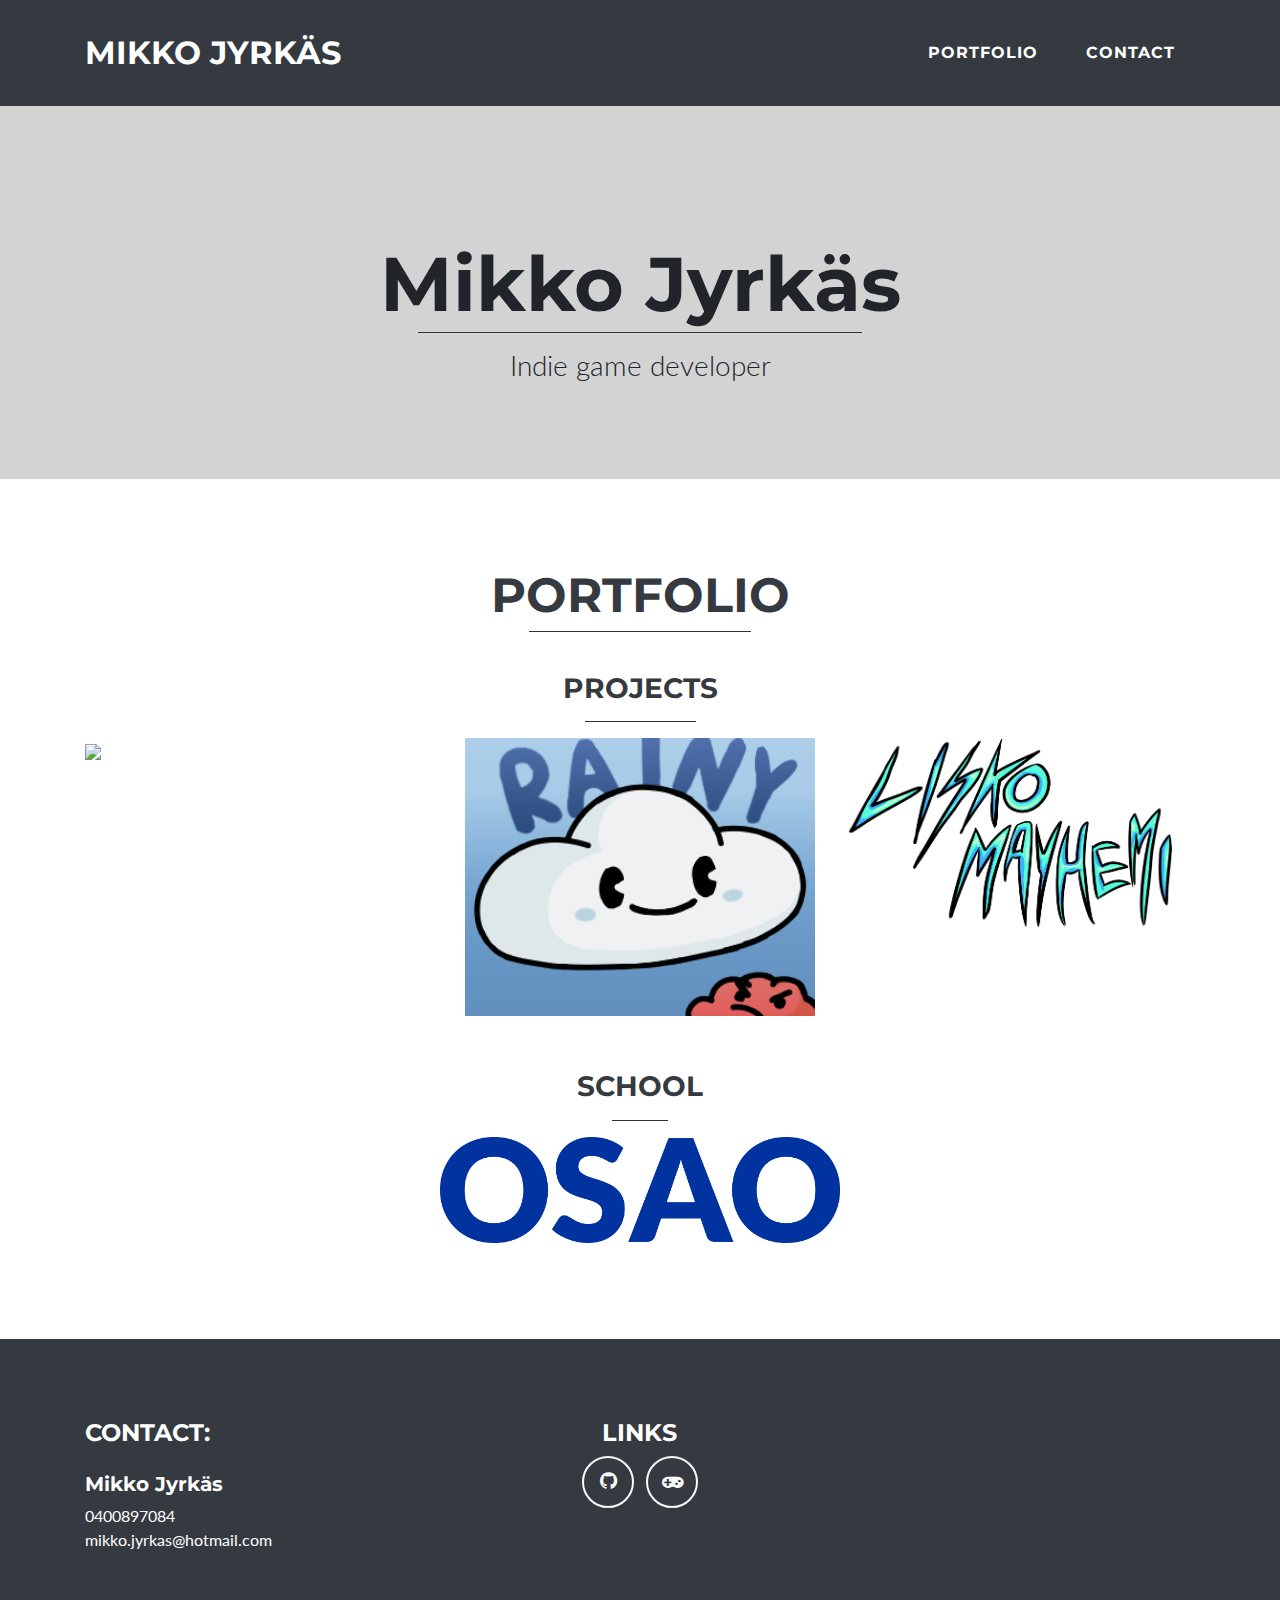
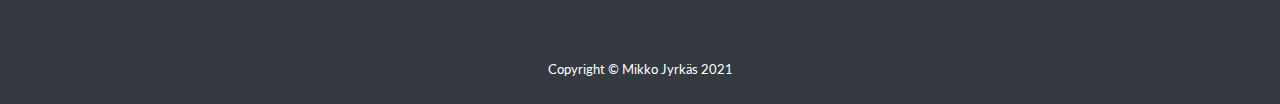
==== home.html @ 2adc02e4 "Update" ====
<!DOCTYPE html>
<html lang="en">

<head>
    <meta charset="utf-8">
    <meta name="viewport" content="width=device-width, initial-scale=1.0, shrink-to-fit=no">
    <title>Home - Mikko Jyrkäs</title>
    <meta name="description" content="Indie game developer">
    <link rel = "icon" href = "assets/img/icon.png" type = "image/x-icon"> 
    <link rel="stylesheet" href="assets/bootstrap/css/bootstrap.min.css">
    <link rel="stylesheet" href="https://fonts.googleapis.com/css?family=Montserrat:400,700">
    <link rel="stylesheet" href="https://fonts.googleapis.com/css?family=Lato:400,700,400italic,700italic">
    <link rel="stylesheet" href="assets/fonts/fontawesome-all.min.css">
    <link rel="stylesheet" href="assets/fonts/font-awesome.min.css">
    <link rel="stylesheet" href="assets/fonts/fontawesome5-overrides.min.css">

</head>

<body id="page-top">
    <nav class="navbar navbar-dark navbar-expand-lg fixed-top bg-dark text-uppercase" id="mainNav">
        <div class="container"><a class="navbar-brand js-scroll-trigger" href="#page-top">Mikko Jyrkäs</a><button data-toggle="collapse" data-target="#navbarResponsive" class="navbar-toggler navbar-toggler-right text-uppercase bg-dark text-white rounded" aria-controls="navbarResponsive"
                aria-expanded="false" aria-label="Toggle navigation"><i class="fa fa-bars"></i></button>
            <div class="collapse navbar-collapse" id="navbarResponsive">
                <ul class="nav navbar-nav ml-auto">
                    <li class="nav-item mx-0 mx-lg-1" role="presentation"><a class="nav-link py-3 px-0 px-lg-3 rounded js-scroll-trigger" href="#portfolio">Portfolio</a></li>
                    <li class="nav-item mx-0 mx-lg-1" role="presentation"></li>
                    <li class="nav-item mx-0 mx-lg-1" role="presentation"><a class="nav-link py-3 px-0 px-lg-3 rounded js-scroll-trigger" href="#contact">Contact</a></li>
                </ul>
            </div>
        </div>
    </nav>
    <header class="masthead text-center" style="margin-top:50px;background:lightgray;">
        <div class="container">
            <h1>Mikko Jyrkäs</h1>
            <hr class="bg-dark" style="width: 40%;"/>
            <h2 class="font-weight-light mb-0">Indie game developer</h2>
        </div>
    </header>
    <section id="portfolio" class="portfolio">
        <div class="container">
            <h2 class="text-uppercase text-center text-dark">Portfolio</h2>
            <hr class="bg-dark" style="width: 20%;"/><br>
            <h3 class="text-uppercase text-center text-dark">Projects</h3>
            <hr class="bg-dark" style="width: 10%;"/>
            <div class="row">
                <div class="col-md-6 col-lg-4">
                    <a class="d-block mx-auto portfolio-item" data-toggle="modal" href="#portfolio-modal-2">
                        <div class="d-flex portfolio-item-caption position-absolute h-100 w-100">
                            <div class="my-auto portfolio-item-caption-content w-100 text-center text-white"><i class="fa fa-search-plus fa-3x"></i></div>
                        </div><img class="img-fluid" src="assets/img/dj5.png" style="width: 100%;"></a>
                </div>
                <div class="col-md-6 col-lg-4">
                    <a class="d-block mx-auto portfolio-item" data-toggle="modal" href="#portfolio-modal-1">
                        <div class="d-flex portfolio-item-caption position-absolute h-100 w-100">
                            <div class="my-auto portfolio-item-caption-content w-100 text-center text-white"><i class="fa fa-search-plus fa-3x"></i></div>
                        </div><img class="img-fluid" src="assets/img/rainybanner.png" style="width: 100%;"></a>
                </div>
                <div class="col-md-6 col-lg-4">
                    <a class="d-block mx-auto portfolio-item" data-toggle="modal" href="#portfolio-modal-3">
                        <div class="d-flex portfolio-item-caption position-absolute h-100 w-100">
                            <div class="my-auto portfolio-item-caption-content w-100 text-center text-white"><i class="fa fa-search-plus fa-3x"></i></div>
                        </div><img class="img-fluid" src="assets/img/nimi.png" style="width: 100%;"></a>
                </div>
            </div>
        </div><br>
        <div class="container">
            <h3 class="text-uppercase text-center text-dark">School</h3>
            <hr class="bg-dark" style="width: 5%;"/>
            
                <div class="">
                    <a class="d-block mx-auto portfolio-item" data-toggle="modal" href="#portfolio-modal-4">
                        <div class="d-flex portfolio-item-caption position-absolute h-100 w-100">
                            <div class="my-auto portfolio-item-caption-content w-100 text-center text-white"><i class="fa fa-search-plus fa-3x"></i></div>
                        </div><img class="img-fluid" src="assets/img/osao_rgb_sininen.png" style="width: 100%;"></a>
                </div>
        </div>
    </section>
    <footer class="footer text-center bg-dark" id="contact">
        <div class="container">
            <div class="row">
                <div class="col-md-4 mb-5 mb-lg-0 text-left">
                    <h4 class="text-uppercase mb-4">Contact:</h4>
                    <h5>Mikko Jyrkäs</h5>
                    <h7>0400897084</h7><br>
                    <h7>mikko.jyrkas@hotmail.com</h7>
                </div>
                <div class="col-md-4 mb-5 mb-lg-0">
                    <h4 class="text-uppercase">Links</h4>
                    <ul class="list-inline">
                        <li class="list-inline-item"><a class="btn btn-outline-light btn-social text-center rounded-circle" role="button" href="http://github.com/TheMikkoz"><i class="fa fa-github fa-fw"></i></a></li>
                        <li class="list-inline-item"><a class="btn btn-outline-light btn-social text-center rounded-circle" role="button" href="http://mikkoz.itch.io"><i class="fa fa-gamepad fa-fw"></i></a></li>
                    </ul>
                </div>
            </div>
        </div>
    </footer>
    <div class="copyright py-4 text-center text-white bg-dark">
        <div class="container"><small>Copyright ©&nbsp;Mikko Jyrkäs 2021</small></div>
    </div>
    <div class="d-lg-none scroll-to-top position-fixed rounded"><a class="d-block js-scroll-trigger text-center text-white rounded" href="#page-top"><i class="fa fa-chevron-up"></i></a></div>
    <div class="modal text-center" role="dialog" tabindex="-1" id="portfolio-modal-1">
        <div class="modal-dialog modal-lg" role="document">
            <div class="modal-content">
                <div class="modal-header"><button type="button" class="close" data-dismiss="modal" aria-label="Close"><span aria-hidden="true">×</span></button></div>
                <div class="modal-body">
                    <div class="container text-center">
                        <div class="row">
                            <div class="col-lg-8 mx-auto">
                                <h2 class="text-uppercase text-dark mb-0">Rainy</h2>
                                <hr class="bg-dark" style="width: 10%;"/><img class="img-fluid mb-5" src="assets/img/rainybanner.png" width="256" height="256">
                                <p >Nowadays everyone wants to save the planet, right? Well then you are in the right place. </p>
                                <p class="mb-5"> In this 2D shooter, you can play as a cloud and save the planet by shooting harmful greenhouse gases with water.</p>
                                <p>Python</p>
                            </div>
                        </div>
                    </div>
                </div>
                <div class="modal-footer pb-5"><a class="btn btn-dark btn-lg mx-auto rounded-pill portfolio-modal-dismiss" role="button" href="https://mikkoz.itch.io/rainy"><i class="fas fa-gamepad"></i>&nbsp;Itch.io</a></div>
            </div>
        </div>
    </div>
    <div class="modal text-center" role="dialog" tabindex="-1" id="portfolio-modal-2">
        <div class="modal-dialog modal-lg" role="document">
            <div class="modal-content">
                <div class="modal-header"><button type="button" class="close" data-dismiss="modal" aria-label="Close"><span aria-hidden="true">×</span></button></div>
                <div class="modal-body">
                    <div class="container text-center">
                        <div class="row">
                            <div class="col-lg-8 mx-auto">
                                <h2 class="text-uppercase text-dark mb-0">Lol XD hehe Mutation</h2>
                                <hr class="bg-dark" style="width: 10%;"/><img class="img-fluid mb-5" src="assets/img/capture.png">
                                <p >You heard about toxic radioactive waste? Well it harms you!</p>
                                <p class="mb-5">Waste is coming slowly but wait for it! Pills will heal you.</p>
                                <p>C#, Unity, Game Jam 48h, Fun</p>
                            </div>
                        </div>
                    </div>
                </div>
                <div class="modal-footer pb-5"><a class="btn btn-dark btn-lg mx-auto rounded-pill portfolio-modal-dismiss" role="button" href="https://mikkoz.itch.io/lol-xd-hehe-mutation"><i class="fas fa-gamepad"></i>&nbsp;Itch.io</a></div>
            </div>
        </div>
    </div>
    <div class="modal text-center" role="dialog" tabindex="-1" id="portfolio-modal-3">
        <div class="modal-dialog modal-lg" role="document">
            <div class="modal-content">
                <div class="modal-header"><button type="button" class="close" data-dismiss="modal" aria-label="Close"><span aria-hidden="true">×</span></button></div>
                <div class="modal-body">
                    <div class="container text-center">
                        <div class="row">
                            <div class="col-lg-8 mx-auto">
                                <h2 class="text-uppercase text-dark mb-0">Lisko Mayhem</h2>
                                <hr class="bg-dark" style="width: 10%;"/><img class="img-fluid mb-5" src="assets/img/Capturepvp.PNG">
                                <p class="mb-5">School project, pvp mayhem</p>
                                <p>C#, Unity, School Project</p>
                            </div>
                        </div>
                    </div>
                </div>
                <div class="modal-footer pb-5"></div>
            </div>
        </div>
    </div>
    <div class="modal text-center" role="dialog" tabindex="-1" id="portfolio-modal-4">
        <div class="modal-dialog modal-lg" role="document">
            <div class="modal-content">
                <div class="modal-header"><button type="button" class="close" data-dismiss="modal" aria-label="Close"><span aria-hidden="true">×</span></button></div>
                <div class="modal-body">
                    <div class="container text-center">
                        <div class="row">
                            <div class="col-lg-8 mx-auto">
                                <h2 class="text-uppercase text-dark mb-0">OSAO</h2>
                                <hr class="bg-dark" style="width: 10%;"/>
                                <p class="mb-5">Oulu, Finland</p>
                                <p class="mb-5">Information and communication technologies</p>
                                <p class="mb-5">Programming / Development / Software / Hardware / Database</p>
                            </div>
                        </div>
                    </div>
                </div>
                <div class="modal-footer pb-5"></div>
            </div>
        </div>
    </div>
    <script src="assets/js/jquery.min.js"></script>
    <script src="assets/bootstrap/js/bootstrap.min.js"></script>
    <script src="https://cdnjs.cloudflare.com/ajax/libs/jquery-easing/1.4.1/jquery.easing.min.js"></script>
    <script src="assets/js/smoothscroll.js"></script>
</body>

</html>
---- assets/fonts/fontawesome5-overrides.min.css ----
.fab.fa-bitcoin:before{content:"\f379"}.far.fa-calendar:before,.fas.fa-calendar:before{content:"\f133"}.far.fa-clipboard:before,.fas.fa-clipboard:before{content:"\f328"}.fab.fa-facebook-f:before{content:"\f39e"}.fab.fa-google-plus:before{content:"\f2b3"}.fas.fa-hotel:before{content:"\f594"}.fab.fa-linkedin:before{content:"\f08c"}.fas.fa-reply:before{content:"\f3e5"}.fas.fa-thermometer:before{content:"\f491"}.fab.fa-vimeo:before{content:"\f40a"}.far.fa-window-close:before,.fas.fa-window-close:before{content:"\f410"}.fab.fa-youtube-square:before{content:"\f431"}
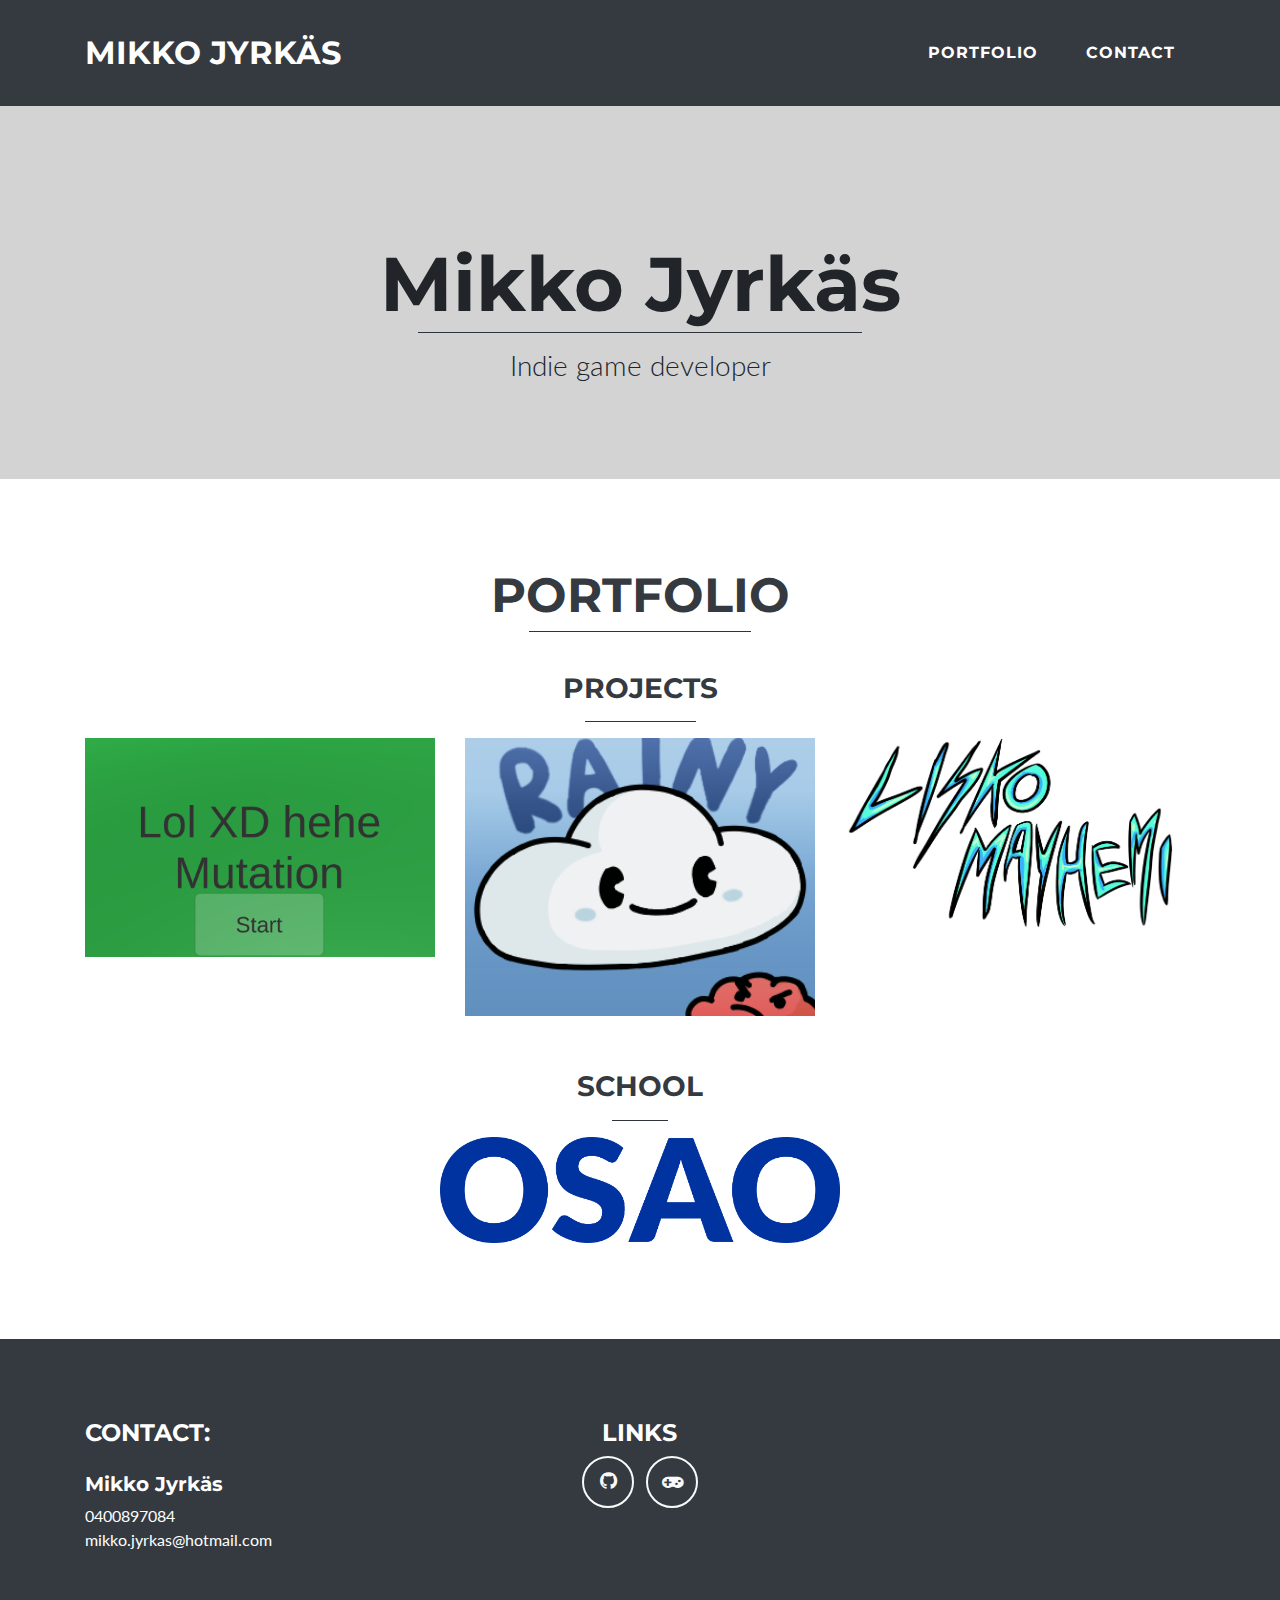
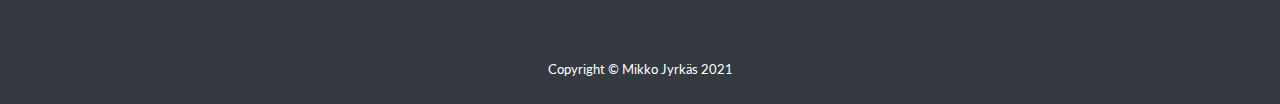
==== commit c16ccd31: "Update and rename index.html to home.html" ====
--- a/home.html
+++ b/home.html
@@ -47,7 +47,7 @@
                     <a class="d-block mx-auto portfolio-item" data-toggle="modal" href="#portfolio-modal-2">
                         <div class="d-flex portfolio-item-caption position-absolute h-100 w-100">
                             <div class="my-auto portfolio-item-caption-content w-100 text-center text-white"><i class="fa fa-search-plus fa-3x"></i></div>
-                        </div><img class="img-fluid" src="assets/img/dj5.png" style="width: 100%;"></a>
+                        </div><img class="img-fluid" src="./assets/img/dj5.png" style="width: 100%;"></a>
                 </div>
                 <div class="col-md-6 col-lg-4">
                     <a class="d-block mx-auto portfolio-item" data-toggle="modal" href="#portfolio-modal-1">
@@ -128,7 +128,7 @@
                         <div class="row">
                             <div class="col-lg-8 mx-auto">
                                 <h2 class="text-uppercase text-dark mb-0">Lol XD hehe Mutation</h2>
-                                <hr class="bg-dark" style="width: 10%;"/><img class="img-fluid mb-5" src="assets/img/capture.png">
+                                <hr class="bg-dark" style="width: 10%;"/><img class="img-fluid mb-5" src="./assets/img/capture.png">
                                 <p >You heard about toxic radioactive waste? Well it harms you!</p>
                                 <p class="mb-5">Waste is coming slowly but wait for it! Pills will heal you.</p>
                                 <p>C#, Unity, Game Jam 48h, Fun</p>
@@ -187,4 +187,4 @@
     <script src="assets/js/smoothscroll.js"></script>
 </body>
 
-</html>+</html>
